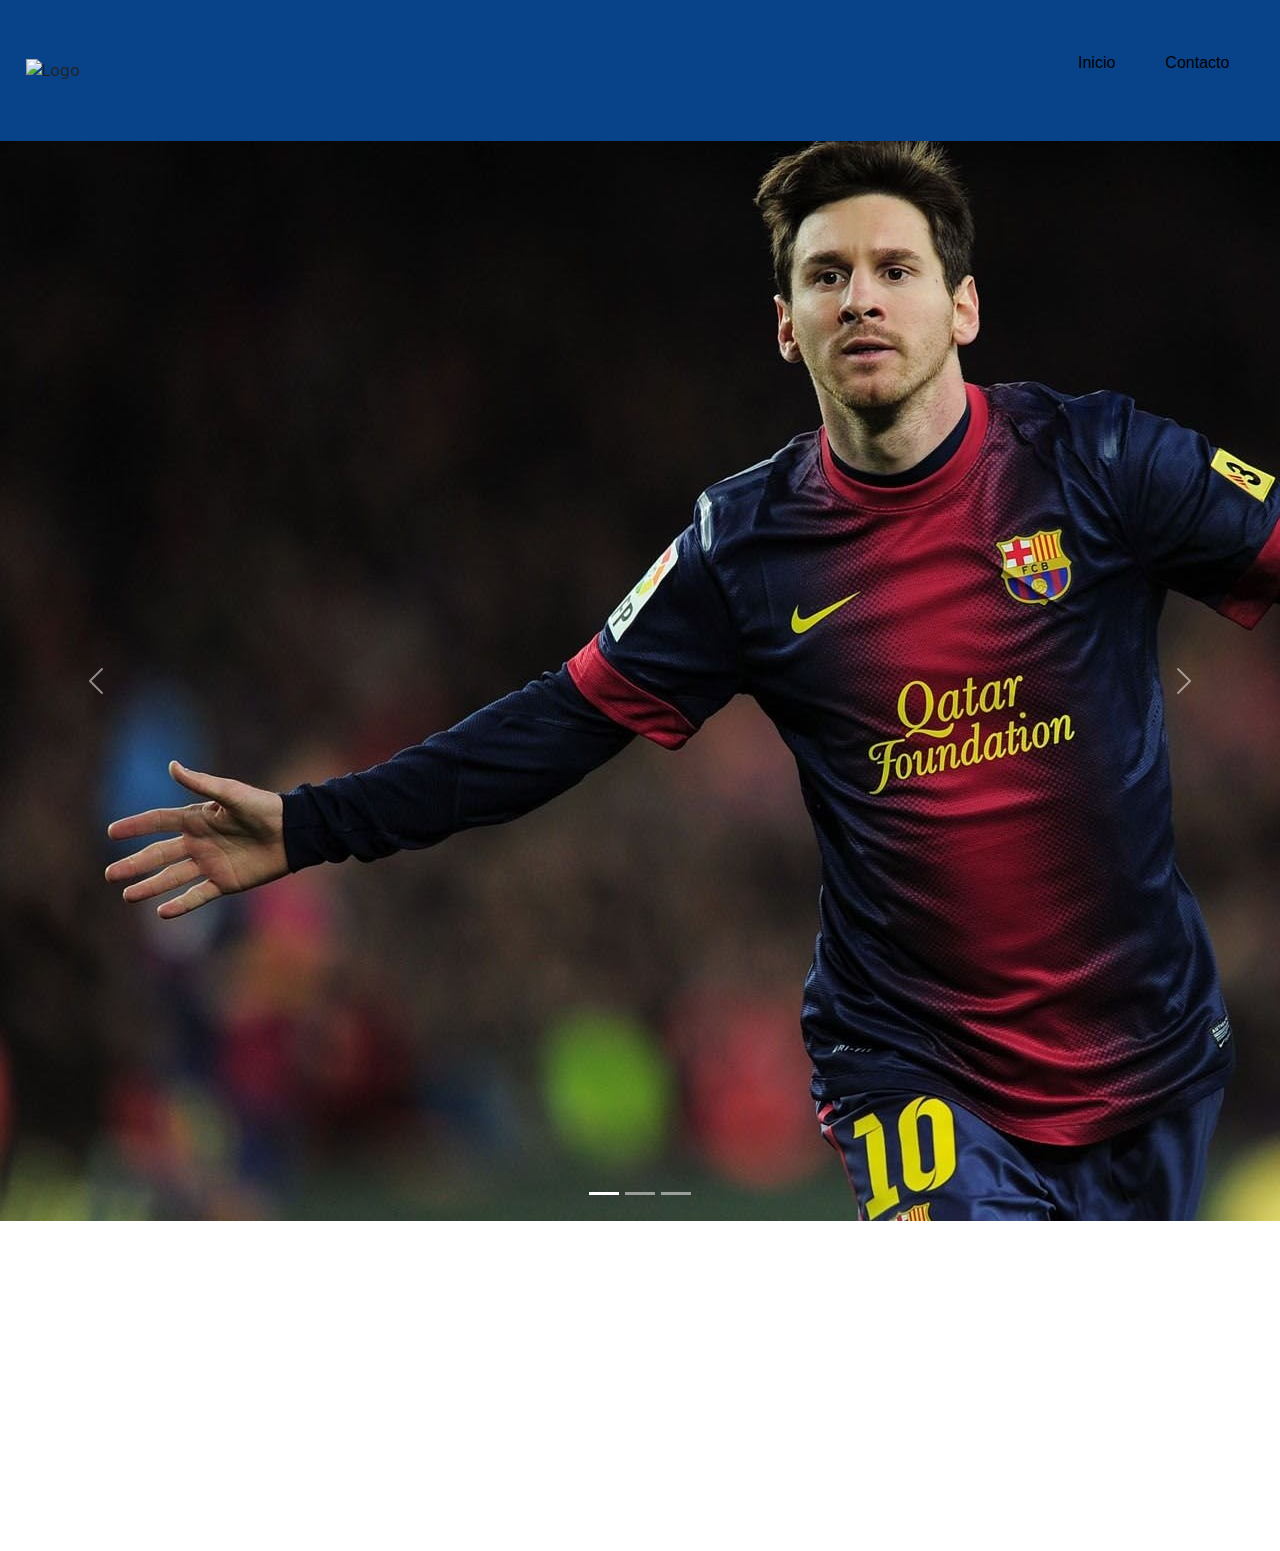
==== index.html @ 325d6e21 "esto es todo por hoy" ====
<!doctype html>
<html lang="en">
  <head>
    <meta charset="utf-8">
    <meta name="viewport" content="width=device-width, initial-scale=1">
    <title>PreEntregable2|Castillo</title>
    <link href="https://cdn.jsdelivr.net/npm/bootstrap@5.3.3/dist/css/bootstrap.min.css" rel="stylesheet" integrity="sha384-QWTKZyjpPEjISv5WaRU9OFeRpok6YctnYmDr5pNlyT2bRjXh0JMhjY6hW+ALEwIH" crossorigin="anonymous">
    <link rel="stylesheet" href="css/style.css">
  </head>
  <body>
    <header>
        <img src="https://www.pngkey.com/png/detail/50-506231_messi-logo.png" alt="Logo">
        <nav>
            <ul>
                <li><a href="">Inicio</a></li>
                <li><a href="">Contacto</a></li>
            </ul>
        </nav>
    </header>
    <section class="Carousel">
        <div id="carouselExampleIndicators" class="carousel slide">
            <div class="carousel-indicators">
              <button type="button" data-bs-target="#carouselExampleIndicators" data-bs-slide-to="0" class="active" aria-current="true" aria-label="Slide 1"></button>
              <button type="button" data-bs-target="#carouselExampleIndicators" data-bs-slide-to="1" aria-label="Slide 2"></button>
              <button type="button" data-bs-target="#carouselExampleIndicators" data-bs-slide-to="2" aria-label="Slide 3"></button>
            </div>
            <div class="carousel-inner">
              <div class="carousel-item active">
                <img src="img/messib1.jpg" class="messib1" alt="MessiBarcelona">
              </div>
              <div class="carousel-item">
                <img src="img/messipsg1.jpg" class="messipsg1" alt="Messi Psg">
              </div>
              <div class="carousel-item">
                <img src="img/messim1.webp" class="messim1" alt="Messi Inter Miami">
              </div>
            </div>
            <button class="carousel-control-prev" type="button" data-bs-target="#carouselExampleIndicators" data-bs-slide="prev">
              <span class="carousel-control-prev-icon" aria-hidden="true"></span>
              <span class="visually-hidden">Previous</span>
            </button>
            <button class="carousel-control-next" type="button" data-bs-target="#carouselExampleIndicators" data-bs-slide="next">
              <span class="carousel-control-next-icon" aria-hidden="true"></span>
              <span class="visually-hidden">Next</span>
            </button>
          </div>
    </section>
    <section class="Messi-Video">
        <iframe width="560" height="315" src="https://www.youtube.com/embed/0JO_vlYKNAM?si=4loXE4awrQm9vGhA" title="YouTube video player" frameborder="0" allow="accelerometer; autoplay; clipboard-write; encrypted-media; gyroscope; picture-in-picture; web-share" referrerpolicy="strict-origin-when-cross-origin" allowfullscreen></iframe>
    </section>
    <h1></h1>
    <script src="https://cdn.jsdelivr.net/npm/bootstrap@5.3.3/dist/js/bootstrap.bundle.min.js" integrity="sha384-YvpcrYf0tY3lHB60NNkmXc5s9fDVZLESaAA55NDzOxhy9GkcIdslK1eN7N6jIeHz" crossorigin="anonymous"></script>
  </body>
</html>
---- css/style.css ----
*{
    margin: 0%;
    padding: 0%;
}
header{
    background-color: #08438a;
    display: flex;
    justify-content:space-between;
    align-items: center;
    padding: 2%;
}
header img{
    width: 10%;
}
header ul{
    display: flex;
    list-style-type: none;
    
}
header li{
    margin: 25px;
}
header a{
    text-decoration: none;
    color: black;
    font-family: Arial, Helvetica, sans-serif;
}
header a :hover{
    
}
.Carousel{
}
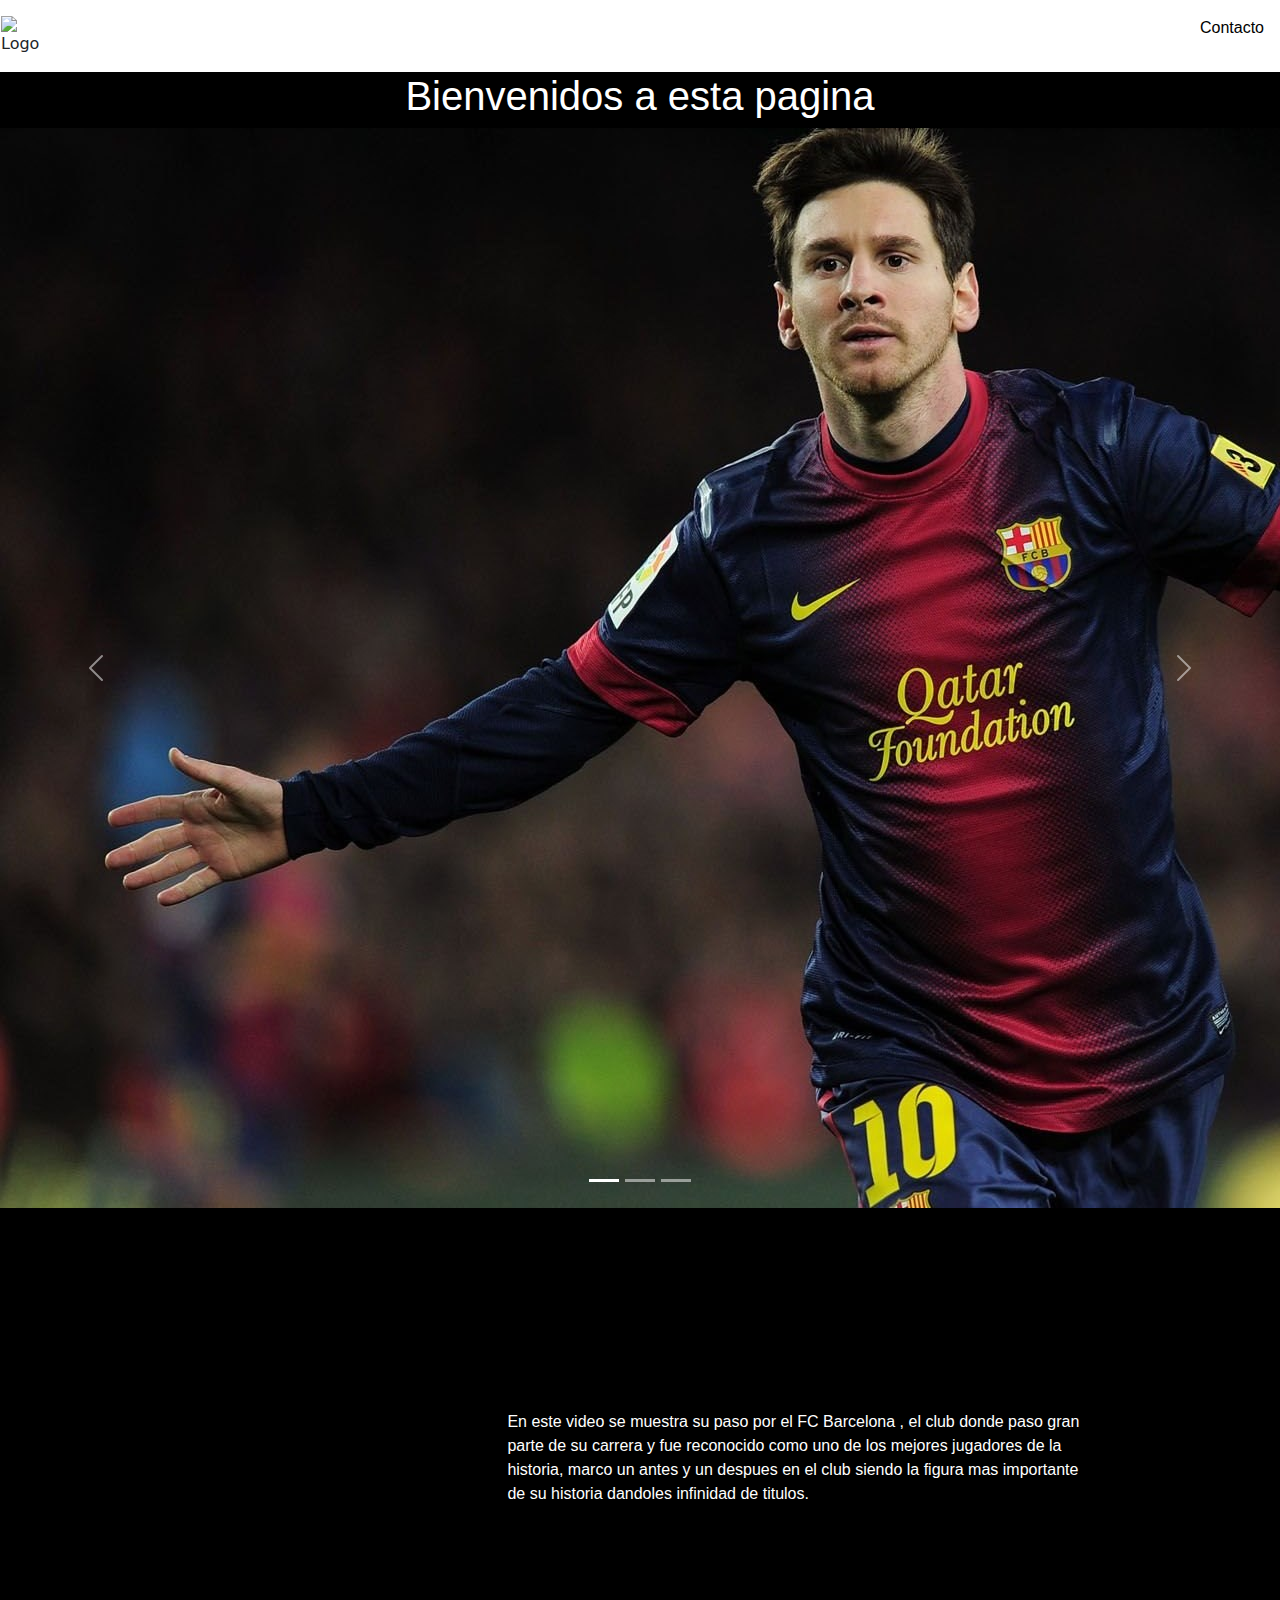
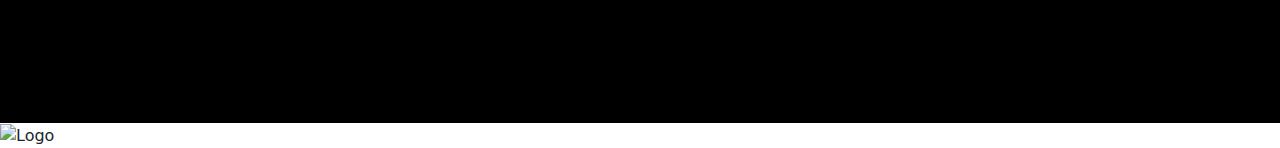
==== commit 06654aec: "fin" ====
--- a/index.html
+++ b/index.html
@@ -12,12 +12,12 @@
         <img src="https://www.pngkey.com/png/detail/50-506231_messi-logo.png" alt="Logo">
         <nav>
             <ul>
-                <li><a href="">Inicio</a></li>
-                <li><a href="">Contacto</a></li>
+                <li><a href="html/contacto.htm">Contacto</a></li>
             </ul>
         </nav>
     </header>
     <section class="Carousel">
+      <h1>Bienvenidos a esta pagina</h1>
         <div id="carouselExampleIndicators" class="carousel slide">
             <div class="carousel-indicators">
               <button type="button" data-bs-target="#carouselExampleIndicators" data-bs-slide-to="0" class="active" aria-current="true" aria-label="Slide 1"></button>
@@ -46,9 +46,15 @@
           </div>
     </section>
     <section class="Messi-Video">
-        <iframe width="560" height="315" src="https://www.youtube.com/embed/0JO_vlYKNAM?si=4loXE4awrQm9vGhA" title="YouTube video player" frameborder="0" allow="accelerometer; autoplay; clipboard-write; encrypted-media; gyroscope; picture-in-picture; web-share" referrerpolicy="strict-origin-when-cross-origin" allowfullscreen></iframe>
+        <iframe class="Messiyt" width="560" height="315" src="https://www.youtube.com/embed/0JO_vlYKNAM?si=4loXE4awrQm9vGhA" title="YouTube video player" frameborder="0" allow="accelerometer; autoplay; clipboard-write; encrypted-media; gyroscope; picture-in-picture; web-share" referrerpolicy="strict-origin-when-cross-origin" allowfullscreen></iframe>
+    
+        <p class="fcbarcelona">En este video se muestra su paso por el FC Barcelona , el club donde paso gran parte de su carrera y fue reconocido como uno de los mejores jugadores de la historia, marco un antes y un despues en el club siendo la figura mas importante de su historia dandoles infinidad de titulos.
+        </p>
     </section>
-    <h1></h1>
-    <script src="https://cdn.jsdelivr.net/npm/bootstrap@5.3.3/dist/js/bootstrap.bundle.min.js" integrity="sha384-YvpcrYf0tY3lHB60NNkmXc5s9fDVZLESaAA55NDzOxhy9GkcIdslK1eN7N6jIeHz" crossorigin="anonymous"></script>
+   
+    <footer>
+      <img class="logo-footer" src="https://www.pngkey.com/png/detail/50-506231_messi-logo.png" alt="Logo">
+  </footer>
+  <script src="https://cdn.jsdelivr.net/npm/bootstrap@5.3.3/dist/js/bootstrap.bundle.min.js" integrity="sha384-YvpcrYf0tY3lHB60NNkmXc5s9fDVZLESaAA55NDzOxhy9GkcIdslK1eN7N6jIeHz" crossorigin="anonymous"></script>
   </body>
 </html>--- a/css/style.css
+++ b/css/style.css
@@ -2,15 +2,24 @@
     margin: 0%;
     padding: 0%;
 }
+body{
+    background-color: black;
+}
+h1{
+    display: flex;
+    color: white;
+    font-family: Arial, Helvetica, sans-serif;
+    justify-content: center;
+}
 header{
-    background-color: #08438a;
+    background-color:white;
     display: flex;
     justify-content:space-between;
     align-items: center;
-    padding: 2%;
+    padding: 1px;
 }
 header img{
-    width: 10%;
+    width: 3%;
 }
 header ul{
     display: flex;
@@ -18,15 +27,50 @@
     
 }
 header li{
-    margin: 25px;
+    margin: 15px;
 }
 header a{
     text-decoration: none;
     color: black;
     font-family: Arial, Helvetica, sans-serif;
 }
-header a :hover{
-    
+.Messi-Video{
+    display: flex;
+    align-items: center;
+    justify-content: space-around;
+    padding: 50px;
+    margin: 50px;
+
 }
-.Carousel{
+section p{
+    padding: 100px;
+}
+.Messiyt{
+    width: 100%;
+}
+.fcbarcelona{
+    color: white;
+    font-family: Arial, Helvetica, sans-serif;
+}
+footer{
+    background-color: white;
+}
+.logo-footer{
+    width: 3%;
+}
+
+
+.icons{
+    display: flex;
+    align-items: center;
+    justify-content: space-around;
+}
+.messiargcontacto{
+    display: flex;
+    justify-content: center;
+
+}
+.messicontacto{
+    width: 1100px;
+    padding: 50px;
 }